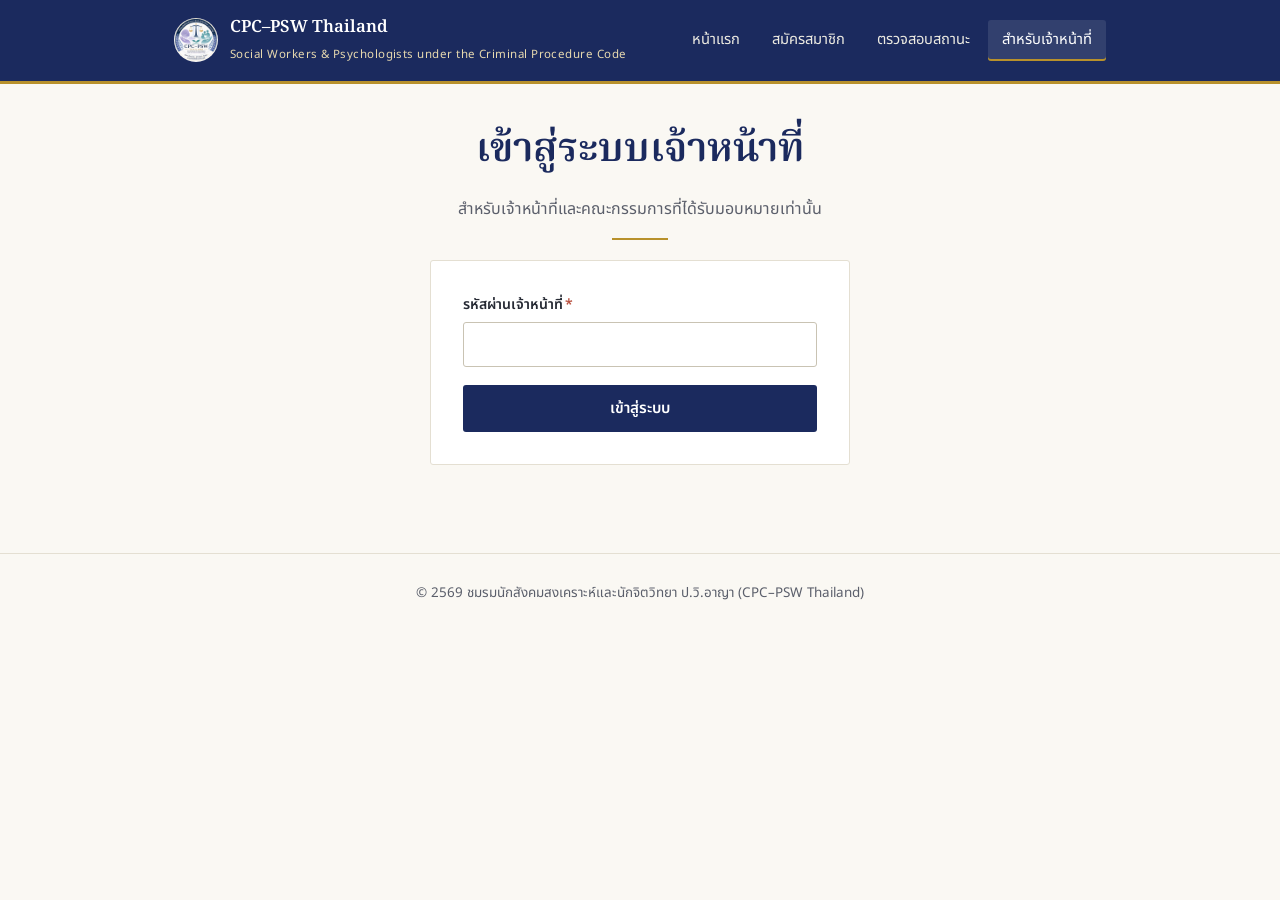
==== admin.html @ 7b02e964 "Add files via upload" ====
<!DOCTYPE html>
<html lang="th">
<head>
<meta charset="UTF-8">
<meta name="viewport" content="width=device-width, initial-scale=1.0">
<title>สำหรับเจ้าหน้าที่ — CPC–PSW Thailand</title>
<link rel="icon" href="logo.png">
<link rel="stylesheet" href="style.css">
</head>
<body>

<header class="site-header">
  <div class="wrap">
    <a href="index.html" class="brand">
      <img src="logo.png" alt="ตราสัญลักษณ์ CPC-PSW Thailand">
      <span>
        <span class="brand-th">CPC–PSW Thailand</span><br>
        <span class="brand-en">Social Workers &amp; Psychologists under the Criminal Procedure Code</span>
      </span>
    </a>
    <button class="nav-toggle" aria-label="เปิดเมนู">เมนู</button>
    <nav class="site-nav">
      <a href="index.html">หน้าแรก</a>
      <a href="register.html">สมัครสมาชิก</a>
      <a href="status.html">ตรวจสอบสถานะ</a>
      <a href="admin.html" aria-current="page">สำหรับเจ้าหน้าที่</a>
    </nav>
  </div>
</header>

<section class="section" style="padding-top:40px">
  <div class="wrap">

    <!-- LOGIN VIEW -->
    <div id="loginView" style="max-width:420px;margin:0 auto">
      <h1 class="center">เข้าสู่ระบบเจ้าหน้าที่</h1>
      <p class="muted center">สำหรับเจ้าหน้าที่และคณะกรรมการที่ได้รับมอบหมายเท่านั้น</p>
      <hr class="rule center">
      <div id="loginAlert" class="alert hidden" role="alert"></div>
      <div class="panel">
        <form id="loginForm" novalidate>
          <div class="field">
            <label for="password">รหัสผ่านเจ้าหน้าที่<span class="req">*</span></label>
            <input type="password" id="password" required autocomplete="current-password">
          </div>
          <button type="submit" class="btn btn-primary" id="loginBtn" style="width:100%">เข้าสู่ระบบ</button>
        </form>
      </div>
    </div>

    <!-- DASHBOARD VIEW -->
    <div id="dashView" class="hidden">
      <div style="display:flex;justify-content:space-between;align-items:center;flex-wrap:wrap;gap:12px">
        <div>
          <h1 style="margin-bottom:2px">รายการสมาชิก</h1>
          <p class="muted" style="margin:0">ตรวจสอบ อนุมัติ และจัดการสถานะสมาชิกภาพ</p>
        </div>
        <div style="display:flex;gap:8px">
          <button class="btn btn-gold btn-sm" id="addHonoraryBtn">+ เพิ่มสมาชิกกิตติมศักดิ์</button>
          <button class="btn btn-outline btn-sm" id="refreshBtn">โหลดข้อมูลใหม่</button>
          <button class="btn btn-outline btn-sm" id="logoutBtn">ออกจากระบบ</button>
        </div>
      </div>
      <hr class="rule">

      <div id="dashAlert" class="alert hidden" role="alert"></div>

      <!-- STATS DASHBOARD -->
      <div class="stat-grid" id="statGrid">
        <div class="stat-card">
          <div class="stat-value" id="statTotal">0</div>
          <div class="stat-label">สมาชิกทั้งหมด</div>
        </div>
        <div class="stat-card stat-pending">
          <div class="stat-value" id="statPending">0</div>
          <div class="stat-label">รอตรวจสอบ</div>
        </div>
        <div class="stat-card stat-active">
          <div class="stat-value" id="statActive">0</div>
          <div class="stat-label">ใช้งานอยู่</div>
        </div>
        <div class="stat-card stat-suspended">
          <div class="stat-value" id="statSuspended">0</div>
          <div class="stat-label">ระงับ</div>
        </div>
        <div class="stat-card stat-expired">
          <div class="stat-value" id="statExpired">0</div>
          <div class="stat-label">หมดอายุ</div>
        </div>
        <div class="stat-card stat-rejected">
          <div class="stat-value" id="statRejected">0</div>
          <div class="stat-label">ไม่อนุมัติ</div>
        </div>
      </div>

      <!-- ADD HONORARY MEMBER PANEL -->
      <div id="honoraryPanel" class="panel hidden" style="margin-bottom:24px">
        <h3 style="margin-bottom:4px">เพิ่มสมาชิกกิตติมศักดิ์</h3>
        <p class="muted" style="margin-bottom:16px">สำหรับผู้ทรงคุณวุฒิที่ชมรมเชิญเป็นกรณีพิเศษ — ระบบจะออกรหัสสมาชิกและตั้งสถานะ "ใช้งานอยู่" ให้ทันที ไม่ต้องผ่านขั้นตอนรอตรวจสอบ</p>
        <form id="honoraryForm" novalidate>
          <div class="field-grid">
            <div class="field">
              <label for="hTitle">คำนำหน้า<span class="req">*</span></label>
              <input type="text" id="hTitle" required>
            </div>
            <div class="field">
              <label for="hFirstName">ชื่อ<span class="req">*</span></label>
              <input type="text" id="hFirstName" required>
            </div>
            <div class="field">
              <label for="hLastName">นามสกุล<span class="req">*</span></label>
              <input type="text" id="hLastName" required>
            </div>
            <div class="field">
              <label for="hPhone">เบอร์โทรศัพท์</label>
              <input type="tel" id="hPhone">
            </div>
            <div class="field">
              <label for="hEmail">อีเมล</label>
              <input type="email" id="hEmail">
            </div>
            <div class="field">
              <label for="hOrganization">หน่วยงาน / ตำแหน่ง</label>
              <input type="text" id="hOrganization">
            </div>
            <div class="field full">
              <label for="hNote">หมายเหตุ</label>
              <input type="text" id="hNote" placeholder="เช่น เหตุผลที่เชิญเป็นสมาชิกกิตติมศักดิ์">
            </div>
          </div>
          <div style="display:flex;gap:10px">
            <button type="submit" class="btn btn-primary" id="honoraryBtn">เพิ่มสมาชิก</button>
            <button type="button" class="btn btn-outline" id="honoraryCancelBtn">ยกเลิก</button>
          </div>
        </form>
      </div>

      <div class="filter-bar">
        <select id="filterStatus">
          <option value="">ทุกสถานะ</option>
          <option value="รอตรวจสอบ">รอตรวจสอบ</option>
          <option value="ใช้งานอยู่">ใช้งานอยู่</option>
          <option value="ไม่อนุมัติ">ไม่อนุมัติ</option>
          <option value="ระงับ">ระงับ</option>
          <option value="หมดอายุ">หมดอายุ</option>
        </select>
        <input type="text" id="filterSearch" placeholder="ค้นหาชื่อ / เลขบัตรประชาชน / รหัสสมาชิก">
      </div>

      <div class="table-wrap">
        <table>
          <thead>
            <tr>
              <th>รหัสสมาชิก</th>
              <th>ชื่อ-นามสกุล</th>
              <th>วิชาชีพ</th>
              <th>ประเภท</th>
              <th>เลขทะเบียน ป.วิ.อาญา</th>
              <th>สถานะ</th>
              <th>วันสมัคร</th>
              <th>จัดการ</th>
            </tr>
          </thead>
          <tbody id="memberTableBody">
            <tr><td colspan="8" class="center muted">กำลังโหลดข้อมูล...</td></tr>
          </tbody>
        </table>
      </div>
    </div>

  </div>
</section>

<!-- DETAIL MODAL -->
<div id="detailModal" class="modal-backdrop hidden">
  <div class="modal-box">
    <div class="modal-head">
      <h3 style="margin:0">รายละเอียดใบสมัคร</h3>
      <button type="button" class="modal-close" id="modalCloseBtn" aria-label="ปิด">✕</button>
    </div>
    <div class="modal-body" id="modalBody">
      <!-- เติมด้วย JS -->
    </div>
  </div>
</div>

<footer class="site-footer">
  <div class="wrap">
    © <span data-year></span> ชมรมนักสังคมสงเคราะห์และนักจิตวิทยา ป.วิ.อาญา (CPC–PSW Thailand)
  </div>
</footer>

<script src="config.js"></script>
<script src="app.js"></script>
<script src="admin.js"></script>
</body>
</html>
---- style.css ----
/* ==========================================================================
   CPC-PSW Thailand — ระบบสมาชิก
   Design tokens: institutional / "ledger" aesthetic drawn from the club seal
   ========================================================================== */

@import url('https://fonts.googleapis.com/css2?family=Noto+Serif+Thai:wght@500;600;700&family=Noto+Sans+Thai:wght@400;500;600;700&display=swap');

:root {
  --navy: #1B2A5E;
  --navy-deep: #121D45;
  --gold: #B8912B;
  --gold-soft: #E7D9AF;
  --purple: #8C7EC7;
  --teal: #3E8E8A;
  --cream: #FAF8F3;
  --panel: #FFFFFF;
  --ink: #262A34;
  --ink-soft: #5B5F6B;
  --line: #E4DFD2;
  --red: #B8503F;
  --radius: 3px;

  --font-display: 'Noto Serif Thai', 'Noto Serif', serif;
  --font-body: 'Noto Sans Thai', 'Noto Sans', system-ui, sans-serif;
}

* { box-sizing: border-box; }

html { scroll-behavior: smooth; }

body {
  margin: 0;
  background: var(--cream);
  color: var(--ink);
  font-family: var(--font-body);
  font-size: 16px;
  line-height: 1.65;
  -webkit-font-smoothing: antialiased;
}

img { max-width: 100%; display: block; }

a { color: var(--navy); }

h1, h2, h3 {
  font-family: var(--font-display);
  color: var(--navy);
  font-weight: 600;
  line-height: 1.3;
  margin: 0 0 .5em;
}

h1 { font-size: clamp(1.7rem, 1.3rem + 1.6vw, 2.5rem); }
h2 { font-size: clamp(1.3rem, 1.1rem + 0.8vw, 1.7rem); }
h3 { font-size: 1.15rem; }

p { margin: 0 0 1em; color: var(--ink); max-width: 68ch; }

.muted { color: var(--ink-soft); }

/* ---------- layout ---------- */
.wrap {
  max-width: 980px;
  margin: 0 auto;
  padding: 0 24px;
}

.panel {
  background: var(--panel);
  border: 1px solid var(--line);
  border-radius: var(--radius);
  padding: 32px;
}

.rule {
  border: none;
  border-top: 2px solid var(--gold);
  width: 56px;
  margin: 6px 0 20px;
}

.rule.center { margin-left: auto; margin-right: auto; }

.section {
  padding: 48px 0;
}

.section + .section {
  border-top: 1px solid var(--line);
}

/* ---------- header ---------- */
.site-header {
  background: var(--navy);
  border-bottom: 3px solid var(--gold);
}

.site-header .wrap {
  display: flex;
  align-items: center;
  gap: 16px;
  padding-top: 14px;
  padding-bottom: 14px;
}

.brand {
  display: flex;
  align-items: center;
  gap: 12px;
  text-decoration: none;
  color: #fff;
}

.brand img {
  width: 44px;
  height: 44px;
  border-radius: 50%;
}

.brand .brand-th {
  font-family: var(--font-display);
  font-size: 1.05rem;
  font-weight: 600;
  color: #fff;
  line-height: 1.2;
}

.brand .brand-en {
  font-size: .72rem;
  letter-spacing: .04em;
  color: var(--gold-soft);
}

.site-nav {
  margin-left: auto;
  display: flex;
  gap: 4px;
}

.site-nav a {
  color: #EDEBE2;
  text-decoration: none;
  font-size: .92rem;
  padding: 8px 14px;
  border-radius: var(--radius);
  transition: background .15s ease, color .15s ease;
}

.site-nav a:hover,
.site-nav a[aria-current="page"] {
  background: rgba(255,255,255,.1);
  color: #fff;
}

.site-nav a[aria-current="page"] {
  box-shadow: inset 0 -2px 0 var(--gold);
}

/* mobile nav toggle */
.nav-toggle { display: none; }

@media (max-width: 640px) {
  .site-nav {
    position: absolute;
    top: 64px; left: 0; right: 0;
    background: var(--navy-deep);
    flex-direction: column;
    padding: 8px 24px 16px;
    display: none;
  }
  .site-nav.open { display: flex; }
  .nav-toggle {
    display: inline-flex;
    margin-left: auto;
    background: none;
    border: 1px solid rgba(255,255,255,.35);
    color: #fff;
    border-radius: var(--radius);
    padding: 6px 10px;
    font-size: .85rem;
    cursor: pointer;
  }
  .site-header .wrap { flex-wrap: wrap; position: relative; }
}

/* ---------- hero ---------- */
.hero {
  padding: 56px 0 40px;
}

.hero-grid {
  display: grid;
  grid-template-columns: 1.3fr 1fr;
  gap: 40px;
  align-items: center;
}

@media (max-width: 780px) {
  .hero-grid { grid-template-columns: 1fr; }
}

.hero-tag {
  font-family: var(--font-body);
  color: var(--teal);
  font-weight: 600;
  font-size: .9rem;
  margin-bottom: 10px;
}

.hero-actions {
  display: flex;
  gap: 12px;
  margin-top: 24px;
  flex-wrap: wrap;
}

.value-strip {
  display: flex;
  flex-wrap: wrap;
  gap: 10px 22px;
  margin-top: 28px;
  padding-top: 22px;
  border-top: 1px solid var(--line);
  font-size: .86rem;
  color: var(--ink-soft);
}

.emblem-card {
  background: var(--panel);
  border: 1px solid var(--line);
  border-radius: var(--radius);
  padding: 26px;
}

.emblem-card-logo {
  display: flex;
  justify-content: center;
  margin-bottom: 12px;
}

.emblem-card-logo img {
  width: 92px;
  height: 92px;
  border-radius: 50%;
}

.emblem-card-title {
  text-align: center;
  font-size: 1rem;
  margin-bottom: 4px;
}

.emblem-card ul { list-style: none; margin: 0; padding: 0; }

.emblem-card li {
  display: flex;
  gap: 14px;
  padding: 14px 0;
}

.emblem-card li + li { border-top: 1px solid var(--line); }

.emblem-ic {
  flex: none;
  width: 38px; height: 38px;
  border-radius: 50%;
  display: flex; align-items: center; justify-content: center;
  color: #fff;
  font-size: 1rem;
}

.emblem-card li:nth-child(1) .emblem-ic { background: var(--navy); }
.emblem-card li:nth-child(2) .emblem-ic { background: var(--purple); }
.emblem-card li:nth-child(3) .emblem-ic { background: var(--teal); }
.emblem-card li:nth-child(4) .emblem-ic { background: var(--gold); }

.emblem-card strong { display: block; color: var(--navy); font-size: .95rem; }
.emblem-card span { color: var(--ink-soft); font-size: .85rem; }

/* ---------- cards / grids ---------- */
.card-grid {
  display: grid;
  grid-template-columns: repeat(3, 1fr);
  gap: 20px;
}

@media (max-width: 780px) {
  .card-grid { grid-template-columns: 1fr; }
}

.info-card {
  border: 1px solid var(--line);
  border-top: 3px solid var(--teal);
  background: var(--panel);
  padding: 22px 20px;
  border-radius: var(--radius);
}

.info-card:nth-child(2) { border-top-color: var(--purple); }
.info-card:nth-child(3) { border-top-color: var(--gold); }

.info-card h3 { margin-bottom: 8px; }
.info-card p { font-size: .92rem; margin: 0; }

/* ---------- forms ---------- */
form fieldset {
  border: none;
  padding: 0;
  margin: 0 0 28px;
}

form legend {
  font-family: var(--font-display);
  color: var(--navy);
  font-weight: 600;
  font-size: 1.05rem;
  padding: 0 0 4px;
  margin-bottom: 14px;
  border-bottom: 2px solid var(--gold);
  width: 100%;
}

.field-grid {
  display: grid;
  grid-template-columns: 1fr 1fr;
  gap: 18px;
}

@media (max-width: 640px) {
  .field-grid { grid-template-columns: 1fr; }
}

.field { margin-bottom: 18px; }
.field.full { grid-column: 1 / -1; }

label {
  display: block;
  font-size: .88rem;
  font-weight: 600;
  color: var(--ink);
  margin-bottom: 6px;
}

label .req { color: var(--red); margin-left: 2px; }

input[type=text], input[type=tel], input[type=email], input[type=date],
input[type=number], input[type=password], select, textarea {
  width: 100%;
  padding: 10px 12px;
  border: 1px solid #C9C3B3;
  border-radius: var(--radius);
  font-family: var(--font-body);
  font-size: .95rem;
  background: #fff;
  color: var(--ink);
}

input:focus, select:focus, textarea:focus {
  outline: none;
  border-color: var(--navy);
  box-shadow: 0 0 0 3px rgba(27,42,94,.12);
}

textarea { min-height: 90px; resize: vertical; }

input[type=file] {
  width: 100%;
  padding: 9px 10px;
  border: 1px dashed #C9C3B3;
  border-radius: var(--radius);
  background: var(--cream);
  font-family: var(--font-body);
  font-size: .88rem;
  color: var(--ink-soft);
}

select:disabled {
  background: #F3F1EA;
  color: #9A9689;
  cursor: not-allowed;
}

.radio-row, .check-row {
  display: flex;
  gap: 20px;
  flex-wrap: wrap;
  align-items: center;
}

.radio-opt, .check-opt {
  display: flex;
  align-items: center;
  gap: 8px;
  font-weight: 400;
  font-size: .92rem;
}

.radio-opt input, .check-opt input { width: auto; }

/* member type selection cards */
.member-type-grid {
  display: grid;
  grid-template-columns: repeat(auto-fit, minmax(240px, 1fr));
  gap: 14px;
}

.member-type-opt {
  display: block;
  border: 1px solid #C9C3B3;
  border-radius: var(--radius);
  padding: 14px 16px;
  cursor: pointer;
  transition: border-color .15s ease, background .15s ease;
  font-weight: 400;
}

.member-type-opt:has(input:checked) {
  border-color: var(--navy);
  background: #F1F2F8;
}

.member-type-opt input {
  width: auto;
  margin-right: 8px;
}

.mt-title {
  font-weight: 700;
  color: var(--navy);
  font-size: .95rem;
}

.mt-desc {
  display: block;
  margin-top: 6px;
  font-size: .82rem;
  color: var(--ink-soft);
  line-height: 1.5;
}

.consent-box {
  background: var(--cream);
  border: 1px solid var(--line);
  border-radius: var(--radius);
  padding: 16px 18px;
  font-size: .88rem;
  color: var(--ink-soft);
}

.hint { font-size: .8rem; color: var(--ink-soft); margin-top: 4px; }

/* ---------- buttons ---------- */
.btn {
  display: inline-flex;
  align-items: center;
  justify-content: center;
  gap: 8px;
  padding: 11px 22px;
  border-radius: var(--radius);
  font-family: var(--font-body);
  font-weight: 600;
  font-size: .95rem;
  text-decoration: none;
  cursor: pointer;
  border: 1px solid transparent;
  transition: background .15s ease, color .15s ease, border-color .15s ease;
}

.btn-primary { background: var(--navy); color: #fff; }
.btn-primary:hover { background: var(--navy-deep); }

.btn-outline { background: transparent; color: var(--navy); border-color: var(--navy); }
.btn-outline:hover { background: var(--navy); color: #fff; }

.btn-gold { background: var(--gold); color: #fff; }
.btn-gold:hover { background: #9C7A22; }

.btn-danger { background: transparent; color: var(--red); border-color: var(--red); }
.btn-danger:hover { background: var(--red); color: #fff; }

.btn-sm { padding: 6px 12px; font-size: .82rem; }

.btn[disabled] { opacity: .55; cursor: not-allowed; }

/* ---------- status badges ---------- */
.badge {
  display: inline-block;
  padding: 4px 12px;
  border-radius: 999px;
  font-size: .8rem;
  font-weight: 600;
}

.badge-pending { background: #F3E7C9; color: #8A6A10; }
.badge-active { background: #D8EEEA; color: #1F6B66; }
.badge-rejected { background: #F4DEDA; color: var(--red); }
.badge-suspended { background: #E6E1F3; color: #5B4A96; }
.badge-expired { background: #E7E7E7; color: #66686E; }

/* ---------- messages ---------- */
.alert {
  padding: 14px 16px;
  border-radius: var(--radius);
  font-size: .92rem;
  margin-bottom: 20px;
  border: 1px solid transparent;
}

.alert-success { background: #E4F1EE; color: #1F6B66; border-color: #BFE0D8; }
.alert-error { background: #F7E7E3; color: var(--red); border-color: #ECC4BA; }
.alert-info { background: #EDEEF7; color: var(--navy); border-color: #D2D6EE; }

/* ---------- result / member card ---------- */
.result-card {
  border: 1px solid var(--line);
  border-radius: var(--radius);
  overflow: hidden;
  background: var(--panel);
}

.result-card .rc-head {
  background: var(--navy);
  color: #fff;
  padding: 18px 22px;
  display: flex;
  justify-content: space-between;
  align-items: center;
  gap: 12px;
  flex-wrap: wrap;
}

.result-card .rc-body {
  padding: 22px;
  display: grid;
  grid-template-columns: repeat(2, 1fr);
  gap: 14px 24px;
}

@media (max-width: 560px) {
  .result-card .rc-body { grid-template-columns: 1fr; }
}

.rc-item .rc-label { font-size: .78rem; color: var(--ink-soft); }
.rc-item .rc-value { font-size: .98rem; font-weight: 600; color: var(--ink); }

/* ---------- table (admin) ---------- */
.table-wrap { overflow-x: auto; border: 1px solid var(--line); border-radius: var(--radius); }

table { width: 100%; border-collapse: collapse; font-size: .88rem; min-width: 760px; }

thead th {
  background: var(--navy);
  color: #fff;
  text-align: left;
  padding: 10px 12px;
  font-weight: 600;
  white-space: nowrap;
}

tbody td {
  padding: 10px 12px;
  border-top: 1px solid var(--line);
  vertical-align: middle;
}

tbody tr:nth-child(even) { background: #FBFAF6; }

.row-actions { display: flex; gap: 6px; flex-wrap: wrap; }

.filter-bar {
  display: flex;
  gap: 10px;
  flex-wrap: wrap;
  align-items: center;
  margin-bottom: 16px;
}

.filter-bar select, .filter-bar input {
  width: auto;
}

/* ---------- admin dashboard stats ---------- */
.stat-grid {
  display: grid;
  grid-template-columns: repeat(6, 1fr);
  gap: 12px;
  margin-bottom: 24px;
}

@media (max-width: 900px) {
  .stat-grid { grid-template-columns: repeat(3, 1fr); }
}

@media (max-width: 520px) {
  .stat-grid { grid-template-columns: repeat(2, 1fr); }
}

.stat-card {
  background: var(--panel);
  border: 1px solid var(--line);
  border-top: 3px solid var(--navy);
  border-radius: var(--radius);
  padding: 14px 16px;
  text-align: center;
}

.stat-card.stat-pending { border-top-color: var(--gold); }
.stat-card.stat-active { border-top-color: var(--teal); }
.stat-card.stat-suspended { border-top-color: var(--purple); }
.stat-card.stat-expired { border-top-color: #9A9689; }
.stat-card.stat-rejected { border-top-color: var(--red); }

.stat-value {
  font-family: var(--font-display);
  font-size: 1.6rem;
  font-weight: 700;
  color: var(--navy);
  line-height: 1.2;
}

.stat-label {
  font-size: .78rem;
  color: var(--ink-soft);
  margin-top: 2px;
}

/* ---------- modal ---------- */
.modal-backdrop {
  position: fixed;
  inset: 0;
  background: rgba(20, 24, 40, .5);
  display: flex;
  align-items: center;
  justify-content: center;
  padding: 20px;
  z-index: 100;
}

.modal-box {
  background: var(--panel);
  border-radius: var(--radius);
  max-width: 640px;
  width: 100%;
  max-height: 86vh;
  overflow-y: auto;
  box-shadow: 0 20px 50px rgba(0,0,0,.25);
}

.modal-head {
  display: flex;
  align-items: center;
  justify-content: space-between;
  padding: 18px 22px;
  border-bottom: 1px solid var(--line);
  position: sticky;
  top: 0;
  background: var(--panel);
}

.modal-close {
  background: none;
  border: none;
  font-size: 1.1rem;
  color: var(--ink-soft);
  cursor: pointer;
  line-height: 1;
  padding: 4px;
}

.modal-body {
  padding: 22px;
}

.detail-section + .detail-section {
  margin-top: 20px;
  padding-top: 16px;
  border-top: 1px solid var(--line);
}

.detail-section h4 {
  font-family: var(--font-display);
  color: var(--navy);
  font-size: .95rem;
  margin: 0 0 12px;
}

.detail-grid {
  display: grid;
  grid-template-columns: repeat(2, 1fr);
  gap: 10px 20px;
}

@media (max-width: 520px) {
  .detail-grid { grid-template-columns: 1fr; }
}

.detail-item .dt-label {
  font-size: .76rem;
  color: var(--ink-soft);
}

.detail-item .dt-value {
  font-size: .92rem;
  font-weight: 600;
  color: var(--ink);
  word-break: break-word;
}

.detail-photo {
  max-width: 100%;
  max-height: 320px;
  border: 1px solid var(--line);
  border-radius: var(--radius);
  margin-top: 8px;
}

/* ---------- footer ---------- */
.site-footer {
  border-top: 1px solid var(--line);
  padding: 28px 0;
  margin-top: 40px;
  font-size: .84rem;
  color: var(--ink-soft);
  text-align: center;
}

/* ---------- utility ---------- */
.stack { display: flex; flex-direction: column; gap: 16px; }
.center { text-align: center; }
.hidden { display: none !important; }
.spinner {
  width: 18px; height: 18px;
  border: 2px solid rgba(255,255,255,.4);
  border-top-color: #fff;
  border-radius: 50%;
  animation: spin .7s linear infinite;
}
@keyframes spin { to { transform: rotate(360deg); } }
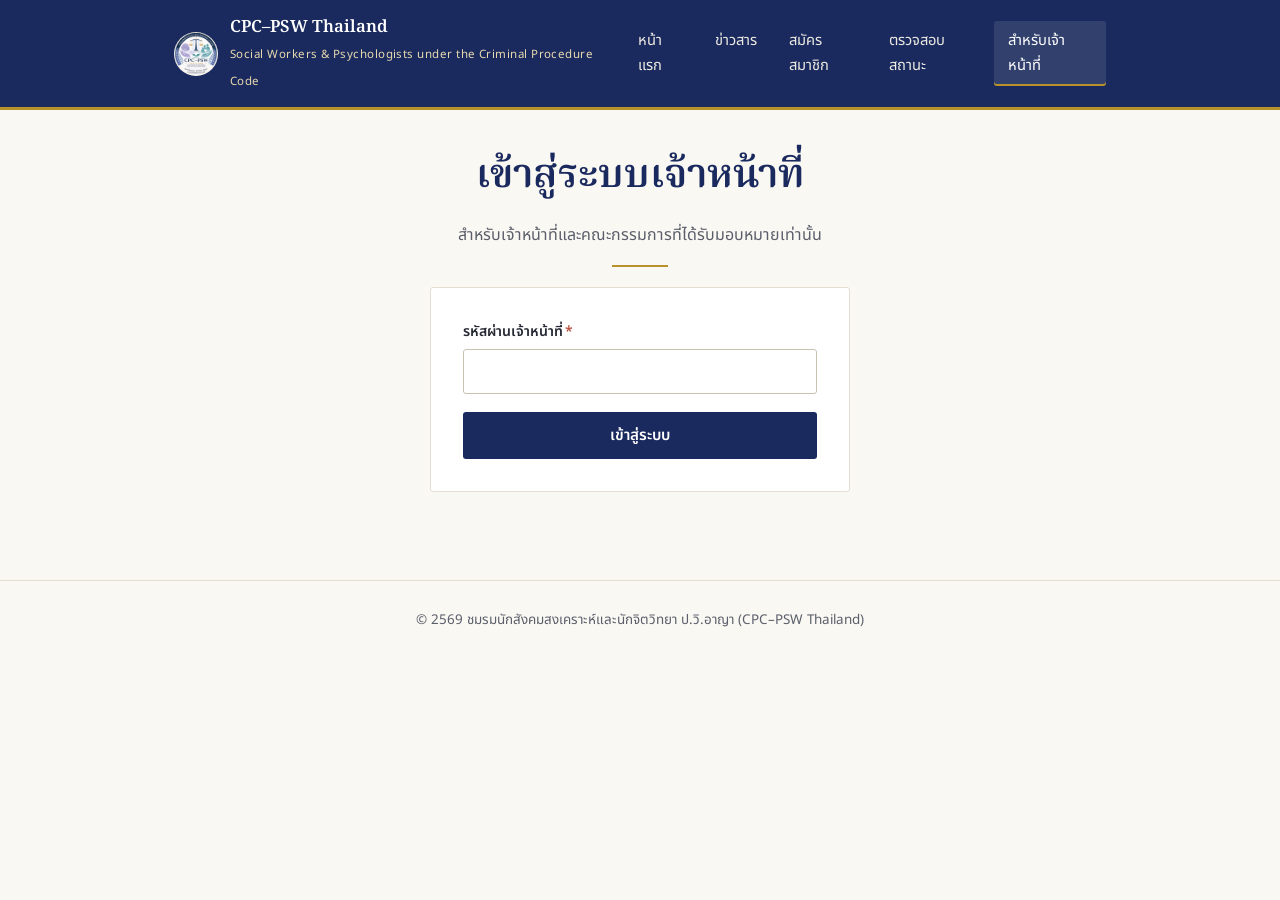
==== commit 9d3e437f: "Add files via upload" ====
--- a/admin.html
+++ b/admin.html
@@ -21,6 +21,7 @@
     <button class="nav-toggle" aria-label="เปิดเมนู">เมนู</button>
     <nav class="site-nav">
       <a href="index.html">หน้าแรก</a>
+      <a href="news.html">ข่าวสาร</a>
       <a href="register.html">สมัครสมาชิก</a>
       <a href="status.html">ตรวจสอบสถานะ</a>
       <a href="admin.html" aria-current="page">สำหรับเจ้าหน้าที่</a>
@@ -55,8 +56,7 @@
           <h1 style="margin-bottom:2px">รายการสมาชิก</h1>
           <p class="muted" style="margin:0">ตรวจสอบ อนุมัติ และจัดการสถานะสมาชิกภาพ</p>
         </div>
-        <div style="display:flex;gap:8px">
-          <button class="btn btn-gold btn-sm" id="addHonoraryBtn">+ เพิ่มสมาชิกกิตติมศักดิ์</button>
+        <div style="display:flex;gap:8px;flex-wrap:wrap">
           <button class="btn btn-outline btn-sm" id="refreshBtn">โหลดข้อมูลใหม่</button>
           <button class="btn btn-outline btn-sm" id="logoutBtn">ออกจากระบบ</button>
         </div>
@@ -65,109 +65,290 @@
 
       <div id="dashAlert" class="alert hidden" role="alert"></div>
 
-      <!-- STATS DASHBOARD -->
-      <div class="stat-grid" id="statGrid">
-        <div class="stat-card">
-          <div class="stat-value" id="statTotal">0</div>
-          <div class="stat-label">สมาชิกทั้งหมด</div>
-        </div>
-        <div class="stat-card stat-pending">
-          <div class="stat-value" id="statPending">0</div>
-          <div class="stat-label">รอตรวจสอบ</div>
-        </div>
-        <div class="stat-card stat-active">
-          <div class="stat-value" id="statActive">0</div>
-          <div class="stat-label">ใช้งานอยู่</div>
-        </div>
-        <div class="stat-card stat-suspended">
-          <div class="stat-value" id="statSuspended">0</div>
-          <div class="stat-label">ระงับ</div>
-        </div>
-        <div class="stat-card stat-expired">
-          <div class="stat-value" id="statExpired">0</div>
-          <div class="stat-label">หมดอายุ</div>
-        </div>
-        <div class="stat-card stat-rejected">
-          <div class="stat-value" id="statRejected">0</div>
-          <div class="stat-label">ไม่อนุมัติ</div>
-        </div>
-      </div>
-
-      <!-- ADD HONORARY MEMBER PANEL -->
-      <div id="honoraryPanel" class="panel hidden" style="margin-bottom:24px">
-        <h3 style="margin-bottom:4px">เพิ่มสมาชิกกิตติมศักดิ์</h3>
-        <p class="muted" style="margin-bottom:16px">สำหรับผู้ทรงคุณวุฒิที่ชมรมเชิญเป็นกรณีพิเศษ — ระบบจะออกรหัสสมาชิกและตั้งสถานะ "ใช้งานอยู่" ให้ทันที ไม่ต้องผ่านขั้นตอนรอตรวจสอบ</p>
-        <form id="honoraryForm" novalidate>
-          <div class="field-grid">
-            <div class="field">
-              <label for="hTitle">คำนำหน้า<span class="req">*</span></label>
-              <input type="text" id="hTitle" required>
-            </div>
-            <div class="field">
-              <label for="hFirstName">ชื่อ<span class="req">*</span></label>
-              <input type="text" id="hFirstName" required>
-            </div>
-            <div class="field">
-              <label for="hLastName">นามสกุล<span class="req">*</span></label>
-              <input type="text" id="hLastName" required>
-            </div>
-            <div class="field">
-              <label for="hPhone">เบอร์โทรศัพท์</label>
-              <input type="tel" id="hPhone">
-            </div>
-            <div class="field">
-              <label for="hEmail">อีเมล</label>
-              <input type="email" id="hEmail">
-            </div>
-            <div class="field">
-              <label for="hOrganization">หน่วยงาน / ตำแหน่ง</label>
-              <input type="text" id="hOrganization">
-            </div>
-            <div class="field full">
-              <label for="hNote">หมายเหตุ</label>
-              <input type="text" id="hNote" placeholder="เช่น เหตุผลที่เชิญเป็นสมาชิกกิตติมศักดิ์">
-            </div>
-          </div>
-          <div style="display:flex;gap:10px">
-            <button type="submit" class="btn btn-primary" id="honoraryBtn">เพิ่มสมาชิก</button>
-            <button type="button" class="btn btn-outline" id="honoraryCancelBtn">ยกเลิก</button>
-          </div>
-        </form>
-      </div>
-
-      <div class="filter-bar">
-        <select id="filterStatus">
-          <option value="">ทุกสถานะ</option>
-          <option value="รอตรวจสอบ">รอตรวจสอบ</option>
-          <option value="ใช้งานอยู่">ใช้งานอยู่</option>
-          <option value="ไม่อนุมัติ">ไม่อนุมัติ</option>
-          <option value="ระงับ">ระงับ</option>
-          <option value="หมดอายุ">หมดอายุ</option>
-        </select>
-        <input type="text" id="filterSearch" placeholder="ค้นหาชื่อ / เลขบัตรประชาชน / รหัสสมาชิก">
-      </div>
-
-      <div class="table-wrap">
-        <table>
-          <thead>
-            <tr>
-              <th>รหัสสมาชิก</th>
-              <th>ชื่อ-นามสกุล</th>
-              <th>วิชาชีพ</th>
-              <th>ประเภท</th>
-              <th>เลขทะเบียน ป.วิ.อาญา</th>
-              <th>สถานะ</th>
-              <th>วันสมัคร</th>
-              <th>จัดการ</th>
-            </tr>
-          </thead>
-          <tbody id="memberTableBody">
-            <tr><td colspan="8" class="center muted">กำลังโหลดข้อมูล...</td></tr>
-          </tbody>
-        </table>
-      </div>
-    </div>
-
+      <!-- TABS -->
+      <div class="admin-tabs">
+        <button type="button" class="admin-tab active" data-tab="dashboard">แดชบอร์ด</button>
+        <button type="button" class="admin-tab" data-tab="manage">ตรวจสอบ/จัดการสมาชิก</button>
+        <button type="button" class="admin-tab" data-tab="news">ข่าวสาร</button>
+      </div>
+
+      <!-- TAB: DASHBOARD -->
+      <div id="tabDashboard" class="admin-tab-panel">
+        <!-- STATS DASHBOARD -->
+        <div class="stat-grid" id="statGrid">
+          <div class="stat-card">
+            <div class="stat-value" id="statTotal">0</div>
+            <div class="stat-label">สมาชิกทั้งหมด</div>
+          </div>
+          <div class="stat-card stat-pending">
+            <div class="stat-value" id="statPending">0</div>
+            <div class="stat-label">รอตรวจสอบ</div>
+          </div>
+          <div class="stat-card stat-needinfo">
+            <div class="stat-value" id="statNeedInfo">0</div>
+            <div class="stat-label">รอข้อมูลเพิ่มเติม</div>
+          </div>
+          <div class="stat-card stat-active">
+            <div class="stat-value" id="statActive">0</div>
+            <div class="stat-label">ใช้งานอยู่</div>
+          </div>
+          <div class="stat-card stat-suspended">
+            <div class="stat-value" id="statSuspended">0</div>
+            <div class="stat-label">ระงับ</div>
+          </div>
+          <div class="stat-card stat-expired">
+            <div class="stat-value" id="statExpired">0</div>
+            <div class="stat-label">หมดอายุ</div>
+          </div>
+          <div class="stat-card stat-rejected">
+            <div class="stat-value" id="statRejected">0</div>
+            <div class="stat-label">ไม่อนุมัติ</div>
+          </div>
+        </div>
+
+        <!-- PROFESSION RATIO PANEL -->
+        <div class="panel" style="margin-bottom:24px">
+          <h3 style="margin-bottom:14px">จำนวน/สัดส่วนวิชาชีพ</h3>
+          <div class="profession-bar">
+            <div class="profession-bar-seg seg-social" id="professionBarSocial" style="width:0%"></div>
+            <div class="profession-bar-seg seg-psych" id="professionBarPsych" style="width:0%"></div>
+            <div class="profession-bar-seg seg-other" id="professionBarOther" style="width:0%"></div>
+          </div>
+          <div class="profession-legend">
+            <div class="profession-legend-item">
+              <span class="dot dot-social"></span>
+              นักสังคมสงเคราะห์ <strong id="professionSocialCount">0</strong> คน (<span id="professionSocialPct">0%</span>)
+            </div>
+            <div class="profession-legend-item">
+              <span class="dot dot-psych"></span>
+              นักจิตวิทยา <strong id="professionPsychCount">0</strong> คน (<span id="professionPsychPct">0%</span>)
+            </div>
+            <div class="profession-legend-item hidden" id="professionOtherItem">
+              <span class="dot dot-other"></span>
+              อื่น ๆ/ไม่ระบุ <strong id="professionOtherCount">0</strong> คน (<span id="professionOtherPct">0%</span>)
+            </div>
+          </div>
+        </div>
+
+        <!-- MEMBER TYPE RATIO PANEL -->
+        <div class="panel" style="margin-bottom:24px">
+          <h3 style="margin-bottom:14px">จำนวน/สัดส่วนประเภทสมาชิก</h3>
+          <div class="profession-bar">
+            <div class="profession-bar-seg seg-samanya" id="typeBarSamanya" style="width:0%"></div>
+            <div class="profession-bar-seg seg-wisamanya" id="typeBarWisamanya" style="width:0%"></div>
+            <div class="profession-bar-seg seg-honorary" id="typeBarHonorary" style="width:0%"></div>
+          </div>
+          <div class="profession-legend">
+            <div class="profession-legend-item">
+              <span class="dot dot-samanya"></span>
+              สมาชิกสามัญ <strong id="typeSamanyaCount">0</strong> คน (<span id="typeSamanyaPct">0%</span>)
+            </div>
+            <div class="profession-legend-item">
+              <span class="dot dot-wisamanya"></span>
+              สมาชิกวิสามัญ <strong id="typeWisamanyaCount">0</strong> คน (<span id="typeWisamanyaPct">0%</span>)
+            </div>
+            <div class="profession-legend-item hidden" id="typeHonoraryItem">
+              <span class="dot dot-honorary"></span>
+              สมาชิกกิตติมศักดิ์ <strong id="typeHonoraryCount">0</strong> คน (<span id="typeHonoraryPct">0%</span>)
+            </div>
+          </div>
+        </div>
+      </div>
+
+      <!-- TAB: MANAGE MEMBERS -->
+      <div id="tabManage" class="admin-tab-panel hidden">
+        <div style="display:flex;justify-content:flex-end;gap:8px;flex-wrap:wrap;margin-bottom:16px">
+          <button class="btn btn-gold btn-sm" id="addHonoraryBtn">+ เพิ่มสมาชิกกิตติมศักดิ์</button>
+          <button class="btn btn-outline btn-sm" id="addNewsletterBtn">+ ส่งข่าวสารถึงสมาชิก</button>
+        </div>
+
+        <!-- ADD HONORARY MEMBER PANEL -->
+        <div id="honoraryPanel" class="panel hidden" style="margin-bottom:24px">
+          <h3 style="margin-bottom:4px">เพิ่มสมาชิกกิตติมศักดิ์</h3>
+          <p class="muted" style="margin-bottom:16px">สำหรับผู้ทรงคุณวุฒิที่ชมรมเชิญเป็นกรณีพิเศษ — ระบบจะออกรหัสสมาชิกและตั้งสถานะ "ใช้งานอยู่" ให้ทันที ไม่ต้องผ่านขั้นตอนรอตรวจสอบ</p>
+          <form id="honoraryForm" novalidate>
+            <div class="field-grid">
+              <div class="field">
+                <label for="hTitle">คำนำหน้า<span class="req">*</span></label>
+                <input type="text" id="hTitle" required>
+              </div>
+              <div class="field">
+                <label for="hFirstName">ชื่อ<span class="req">*</span></label>
+                <input type="text" id="hFirstName" required>
+              </div>
+              <div class="field">
+                <label for="hLastName">นามสกุล<span class="req">*</span></label>
+                <input type="text" id="hLastName" required>
+              </div>
+              <div class="field">
+                <label for="hPhone">เบอร์โทรศัพท์</label>
+                <input type="tel" id="hPhone">
+              </div>
+              <div class="field">
+                <label for="hEmail">อีเมล</label>
+                <input type="email" id="hEmail">
+              </div>
+              <div class="field">
+                <label for="hOrganization">หน่วยงาน / ตำแหน่ง</label>
+                <input type="text" id="hOrganization">
+              </div>
+              <div class="field full">
+                <label for="hNote">หมายเหตุ</label>
+                <input type="text" id="hNote" placeholder="เช่น เหตุผลที่เชิญเป็นสมาชิกกิตติมศักดิ์">
+              </div>
+            </div>
+            <div style="display:flex;gap:10px">
+              <button type="submit" class="btn btn-primary" id="honoraryBtn">เพิ่มสมาชิก</button>
+              <button type="button" class="btn btn-outline" id="honoraryCancelBtn">ยกเลิก</button>
+            </div>
+          </form>
+        </div>
+
+        <!-- SEND NEWSLETTER PANEL -->
+        <div id="newsletterPanel" class="panel hidden" style="margin-bottom:24px">
+          <h3 style="margin-bottom:4px">ส่งข่าวสารถึงสมาชิกทางอีเมล</h3>
+          <p class="muted" id="newsletterQuotaText" style="margin-bottom:16px">กำลังตรวจสอบโควต้าอีเมล...</p>
+          <form id="newsletterForm" novalidate>
+            <div class="field-grid">
+              <div class="field">
+                <label for="nlAudience">ส่งถึง</label>
+                <select id="nlAudience">
+                  <option value="active">เฉพาะสมาชิกที่ใช้งานอยู่</option>
+                  <option value="all">สมาชิกทุกคน (ทุกสถานะที่มีอีเมล)</option>
+                  <option value="custom">ระบุอีเมลเอง</option>
+                </select>
+              </div>
+              <div class="field full hidden" id="nlCustomEmailsField">
+                <label for="nlCustomEmails">รายชื่ออีเมล (คั่นด้วยจุลภาค , หรือขึ้นบรรทัดใหม่)</label>
+                <textarea id="nlCustomEmails" placeholder="เช่น somchai@example.com, malee@example.com"></textarea>
+              </div>
+              <div class="field full">
+                <label for="nlSubject">หัวข้ออีเมล<span class="req">*</span></label>
+                <input type="text" id="nlSubject" required>
+              </div>
+              <div class="field full">
+                <label for="nlMessage">เนื้อหาข่าวสาร<span class="req">*</span></label>
+                <textarea id="nlMessage" required style="min-height:140px"></textarea>
+              </div>
+              <div class="field full">
+                <label for="nlImages">แนบรูปภาพประกอบ (ถ้ามี สูงสุด 3 รูป)</label>
+                <input type="file" id="nlImages" accept="image/*" multiple>
+                <div class="hint">รูปจะแสดงต่อท้ายเนื้อหาข่าวสารในอีเมล ไฟล์ละไม่เกิน 3 MB</div>
+              </div>
+            </div>
+            <div style="display:flex;gap:10px">
+              <button type="submit" class="btn btn-primary" id="newsletterBtn">ส่งอีเมล</button>
+              <button type="button" class="btn btn-outline" id="newsletterCancelBtn">ยกเลิก</button>
+            </div>
+          </form>
+        </div>
+
+        <div class="filter-bar">
+          <select id="filterStatus">
+            <option value="">ทุกสถานะ</option>
+            <option value="รอตรวจสอบ">รอตรวจสอบ</option>
+            <option value="รอข้อมูลเพิ่มเติม">รอข้อมูลเพิ่มเติม</option>
+            <option value="ใช้งานอยู่">ใช้งานอยู่</option>
+            <option value="ไม่อนุมัติ">ไม่อนุมัติ</option>
+            <option value="ระงับ">ระงับ</option>
+            <option value="หมดอายุ">หมดอายุ</option>
+          </select>
+          <input type="text" id="filterSearch" placeholder="ค้นหาชื่อ / เลขบัตรประชาชน / รหัสสมาชิก">
+        </div>
+
+        <div class="table-wrap">
+          <table>
+            <thead>
+              <tr>
+                <th>รหัสสมาชิก</th>
+                <th>ชื่อ-นามสกุล</th>
+                <th>วิชาชีพ</th>
+                <th>ประเภท</th>
+                <th>เลขทะเบียน ป.วิ.อาญา</th>
+                <th>สถานะ</th>
+                <th>วันสมัคร</th>
+                <th>จัดการ</th>
+              </tr>
+            </thead>
+            <tbody id="memberTableBody">
+              <tr><td colspan="8" class="center muted">กำลังโหลดข้อมูล...</td></tr>
+            </tbody>
+          </table>
+        </div>
+      </div>
+
+      <!-- TAB: NEWS -->
+      <div id="tabNews" class="admin-tab-panel hidden">
+        <div style="display:flex;justify-content:flex-end;gap:8px;flex-wrap:wrap;margin-bottom:16px">
+          <button class="btn btn-gold btn-sm" id="addNewsBtn">+ เพิ่มข่าวสาร</button>
+        </div>
+
+        <div id="newsFormPanel" class="panel hidden" style="margin-bottom:24px">
+          <h3 style="margin-bottom:4px" id="newsFormTitle">เพิ่มข่าวสาร</h3>
+          <p class="muted" style="margin-bottom:16px">กรอกรายละเอียดข่าว แนบภาพ thumbnail สำหรับหน้ารวมข่าว และภาพประกอบเนื้อหาเพิ่มเติมได้ (ถ้ามี สูงสุด 3 รูป)</p>
+          <form id="newsForm" novalidate>
+            <div class="field-grid">
+              <div class="field full">
+                <label for="nTitle">หัวข้อข่าว<span class="req">*</span></label>
+                <input type="text" id="nTitle" required>
+              </div>
+              <div class="field full">
+                <label for="nSummary">สรุปย่อ (แสดงในหน้ารวมข่าว)<span class="req">*</span></label>
+                <textarea id="nSummary" required style="min-height:70px"></textarea>
+              </div>
+              <div class="field full">
+                <label for="nContent">เนื้อหาข่าวเต็ม<span class="req">*</span></label>
+                <textarea id="nContent" required style="min-height:180px"></textarea>
+              </div>
+              <div class="field">
+                <label for="nThumbnail" id="nThumbnailLabel">ภาพ Thumbnail<span class="req">*</span></label>
+                <input type="file" id="nThumbnail" accept="image/*">
+                <div class="hint">ใช้แสดงในหน้ารวมข่าวและเป็นภาพหลักของบทความ ไฟล์ไม่เกิน 5 MB</div>
+              </div>
+              <div class="field">
+                <label for="nImages">ภาพประกอบเนื้อหา (สูงสุด 3 รูป)</label>
+                <input type="file" id="nImages" accept="image/*" multiple>
+                <div class="hint">แสดงต่อท้ายเนื้อหาข่าว ไฟล์ละไม่เกิน 5 MB</div>
+              </div>
+              <div class="field">
+                <label for="nStatus">สถานะ</label>
+                <select id="nStatus">
+                  <option value="เผยแพร่">เผยแพร่ทันที</option>
+                  <option value="ร่าง">บันทึกเป็นฉบับร่าง</option>
+                </select>
+              </div>
+              <div class="field">
+                <label for="nAuthor">ผู้เขียน/ที่มา</label>
+                <input type="text" id="nAuthor" placeholder="เช่น ทีมงานชมรม">
+              </div>
+            </div>
+            <div id="newsFormAlert" class="alert hidden" role="alert"></div>
+            <div style="display:flex;gap:10px">
+              <button type="submit" class="btn btn-primary" id="newsFormBtn">บันทึกข่าวสาร</button>
+              <button type="button" class="btn btn-outline" id="newsFormCancelBtn">ยกเลิก</button>
+            </div>
+          </form>
+        </div>
+
+        <div class="table-wrap">
+          <table>
+            <thead>
+              <tr>
+                <th>ภาพ</th>
+                <th>หัวข้อข่าว</th>
+                <th>สถานะ</th>
+                <th>วันที่เผยแพร่</th>
+                <th>จัดการ</th>
+              </tr>
+            </thead>
+            <tbody id="newsTableBody">
+              <tr><td colspan="5" class="center muted">กำลังโหลดข้อมูล...</td></tr>
+            </tbody>
+          </table>
+        </div>
+      </div>
+
+    </div>
   </div>
 </section>
 
@@ -184,6 +365,27 @@
   </div>
 </div>
 
+<!-- CONFIRM MODAL -->
+<div id="confirmModal" class="modal-backdrop hidden">
+  <div class="modal-box" style="max-width:420px">
+    <div class="modal-head">
+      <h3 id="confirmTitle" style="margin:0">ยืนยันการดำเนินการ</h3>
+      <button type="button" class="modal-close" id="confirmCloseBtn" aria-label="ปิด">✕</button>
+    </div>
+    <div class="modal-body">
+      <p id="confirmMessage" style="margin:0 0 16px"></p>
+      <div id="confirmReasonWrap" class="field hidden">
+        <label for="confirmReasonInput" id="confirmReasonLabel">เหตุผล (ถ้ามี)</label>
+        <textarea id="confirmReasonInput"></textarea>
+      </div>
+      <div style="display:flex;gap:10px;justify-content:flex-end;margin-top:8px">
+        <button type="button" class="btn btn-outline" id="confirmCancelBtn">ยกเลิก</button>
+        <button type="button" class="btn btn-primary" id="confirmOkBtn">ยืนยัน</button>
+      </div>
+    </div>
+  </div>
+</div>
+
 <footer class="site-footer">
   <div class="wrap">
     © <span data-year></span> ชมรมนักสังคมสงเคราะห์และนักจิตวิทยา ป.วิ.อาญา (CPC–PSW Thailand)
--- a/style.css
+++ b/style.css
@@ -11,7 +11,9 @@
   --gold: #B8912B;
   --gold-soft: #E7D9AF;
   --purple: #8C7EC7;
+  --purple-deep: #4A3F82;
   --teal: #3E8E8A;
+  --teal-deep: #1E4B49;
   --cream: #FAF8F3;
   --panel: #FFFFFF;
   --ink: #262A34;
@@ -496,6 +498,7 @@
 .badge-rejected { background: #F4DEDA; color: var(--red); }
 .badge-suspended { background: #E6E1F3; color: #5B4A96; }
 .badge-expired { background: #E7E7E7; color: #66686E; }
+.badge-needinfo { background: #FCE4D6; color: #B8622F; }
 
 /* ---------- messages ---------- */
 .alert {
@@ -582,13 +585,9 @@
 /* ---------- admin dashboard stats ---------- */
 .stat-grid {
   display: grid;
-  grid-template-columns: repeat(6, 1fr);
+  grid-template-columns: repeat(auto-fit, minmax(120px, 1fr));
   gap: 12px;
   margin-bottom: 24px;
-}
-
-@media (max-width: 900px) {
-  .stat-grid { grid-template-columns: repeat(3, 1fr); }
 }
 
 @media (max-width: 520px) {
@@ -605,10 +604,97 @@
 }
 
 .stat-card.stat-pending { border-top-color: var(--gold); }
+.stat-card.stat-needinfo { border-top-color: #B8622F; }
 .stat-card.stat-active { border-top-color: var(--teal); }
 .stat-card.stat-suspended { border-top-color: var(--purple); }
 .stat-card.stat-expired { border-top-color: #9A9689; }
 .stat-card.stat-rejected { border-top-color: var(--red); }
+
+.stat-card.stat-type-samanya { border-top-color: var(--navy); }
+.stat-card.stat-type-wisamanya { border-top-color: var(--teal); }
+.stat-card.stat-type-honorary { border-top-color: var(--purple); }
+
+/* ---------- profession ratio bar ---------- */
+.profession-bar {
+  display: flex;
+  height: 14px;
+  border-radius: 999px;
+  overflow: hidden;
+  background: var(--line);
+  margin-bottom: 16px;
+}
+
+.profession-bar-seg {
+  height: 100%;
+  transition: width .3s ease;
+}
+
+.seg-social { background: var(--teal); }
+.seg-psych { background: var(--purple); }
+.seg-other { background: var(--gold); }
+
+.profession-legend {
+  display: flex;
+  gap: 22px;
+  flex-wrap: wrap;
+  font-size: .88rem;
+  color: var(--ink);
+}
+
+.profession-legend-item {
+  display: flex;
+  align-items: center;
+  gap: 8px;
+}
+
+.profession-legend .dot {
+  width: 10px;
+  height: 10px;
+  border-radius: 50%;
+  display: inline-block;
+  flex: none;
+}
+
+.dot-social { background: var(--teal); }
+.dot-psych { background: var(--purple); }
+.dot-other { background: var(--gold); }
+
+.seg-samanya { background: var(--navy); }
+.seg-wisamanya { background: var(--teal); }
+.seg-honorary { background: var(--purple); }
+.dot-samanya { background: var(--navy); }
+.dot-wisamanya { background: var(--teal); }
+.dot-honorary { background: var(--purple); }
+
+/* ---------- admin tabs ---------- */
+.admin-tabs {
+  display: flex;
+  gap: 4px;
+  border-bottom: 1px solid var(--line);
+  margin: 24px 0 20px;
+}
+
+.admin-tab {
+  background: none;
+  border: none;
+  border-bottom: 3px solid transparent;
+  padding: 10px 18px;
+  font-family: var(--font-body);
+  font-weight: 600;
+  font-size: .92rem;
+  color: var(--ink-soft);
+  cursor: pointer;
+  transition: color .15s ease, border-color .15s ease;
+}
+
+.admin-tab:hover { color: var(--navy); }
+
+.admin-tab.active {
+  color: var(--navy);
+  border-bottom-color: var(--gold);
+}
+
+.admin-tab-panel.hidden { display: none; }
 
 .stat-value {
   font-family: var(--font-display);
@@ -713,6 +799,412 @@
   border-radius: var(--radius);
   margin-top: 8px;
 }
+
+/* ---------- membership e-card (landscape, 16:9-ish "share image" size) ---------- */
+.member-ecard {
+  width: 100%;
+  max-width: 520px;
+  aspect-ratio: 16 / 9;
+  margin: 0 auto;
+  border-radius: 18px;
+  padding: 24px 26px 18px;
+  display: flex;
+  flex-direction: column;
+  justify-content: space-between;
+  color: #fff;
+  box-shadow: 0 20px 45px rgba(18, 29, 69, .38);
+  position: relative;
+  overflow: hidden;
+}
+
+/* ธีมสีตามประเภทสมาชิก */
+.member-ecard.theme-samanya {
+  background:
+    radial-gradient(circle at 100% 0%, rgba(184,145,43,.32), transparent 55%),
+    linear-gradient(155deg, var(--navy) 0%, var(--navy-deep) 100%);
+}
+
+.member-ecard.theme-wisamanya {
+  background:
+    radial-gradient(circle at 100% 0%, rgba(184,145,43,.28), transparent 55%),
+    linear-gradient(155deg, var(--teal) 0%, var(--teal-deep) 100%);
+}
+
+.member-ecard.theme-honorary {
+  background:
+    radial-gradient(circle at 100% 0%, rgba(184,145,43,.3), transparent 55%),
+    linear-gradient(155deg, var(--purple) 0%, var(--purple-deep) 100%);
+}
+
+.member-ecard::before {
+  content: "";
+  position: absolute;
+  inset: 0;
+  border: 1px solid rgba(231, 217, 175, .4);
+  border-radius: 18px;
+  pointer-events: none;
+  z-index: 4;
+}
+
+/* ลายเส้นทแยงบางๆ ทั่วบัตร ให้พื้นผิวมีมิติ (ลดความเข้มลงเพื่อไม่รบกวนการอ่านข้อความ) */
+.ecard-texture {
+  position: absolute;
+  inset: 0;
+  background-image: repeating-linear-gradient(
+    135deg,
+    rgba(255,255,255,.04) 0px,
+    rgba(255,255,255,.04) 2px,
+    transparent 2px,
+    transparent 16px
+  );
+  pointer-events: none;
+  z-index: 0;
+}
+
+/* วงกลมไล่เฉดขนาดใหญ่มุมขวาล่าง */
+.member-ecard::after {
+  content: "";
+  position: absolute;
+  width: 65%;
+  aspect-ratio: 1;
+  right: -18%;
+  bottom: -32%;
+  border-radius: 50%;
+  background: radial-gradient(circle, rgba(255,255,255,.10) 0%, transparent 68%);
+  pointer-events: none;
+  z-index: 1;
+}
+
+/* วงแหวนเส้นขอบบางมุมขวาบน */
+.ecard-ring {
+  position: absolute;
+  width: 130px;
+  height: 130px;
+  right: -35px;
+  top: -45px;
+  border-radius: 50%;
+  border: 1.5px solid rgba(231, 217, 175, .25);
+  pointer-events: none;
+  z-index: 1;
+}
+
+/* ลายจุดตกแต่งมุมขวาบน */
+.ecard-dots {
+  position: absolute;
+  top: 20px;
+  right: 56px;
+  width: 90px;
+  height: 54px;
+  background-image: radial-gradient(rgba(255,255,255,.32) 1.4px, transparent 1.8px);
+  background-size: 11px 11px;
+  pointer-events: none;
+  z-index: 1;
+}
+
+/* เส้นทแยงสีทองพาดมุมขวา */
+.ecard-diagonal {
+  position: absolute;
+  top: -25%;
+  right: 12%;
+  width: 3px;
+  height: 170%;
+  background: linear-gradient(rgba(231,217,175,0), rgba(231,217,175,.3), rgba(231,217,175,0));
+  transform: rotate(22deg);
+  pointer-events: none;
+  z-index: 1;
+}
+
+.ecard-diagonal.d2 {
+  right: 18%;
+  width: 2px;
+  opacity: .55;
+}
+
+/* ตราสัญลักษณ์เป็นลายน้ำขนาดใหญ่มุมขวาล่าง */
+.ecard-watermark {
+  position: absolute;
+  width: 240px;
+  height: 240px;
+  right: -55px;
+  bottom: -55px;
+  opacity: .08;
+  filter: brightness(0) invert(1);
+  transform: rotate(-8deg);
+  pointer-events: none;
+  z-index: 1;
+}
+
+/* ไอคอนเส้นบาง ๆ ที่หยิบยืมสัญลักษณ์จากตราชมรม (ตราชั่ง / ต้นอ่อน) มาเป็นลายพื้นหลัง */
+.ecard-icon {
+  position: absolute;
+  color: rgba(255,255,255,.08);
+  pointer-events: none;
+  z-index: 0;
+}
+
+.ecard-icon.icon-scale {
+  width: 128px;
+  height: 128px;
+  right: 86px;
+  top: 38%;
+  transform: translateY(-50%);
+}
+
+.ecard-icon.icon-sprout {
+  width: 64px;
+  height: 64px;
+  left: -12px;
+  bottom: -12px;
+  color: rgba(255,255,255,.10);
+}
+
+/* ไล่เฉดมืดบางๆ ด้านล่างบัตร ช่วยให้ข้อความรหัสสมาชิก/วันหมดอายุอ่านง่ายขึ้น
+   ไม่ว่าลายกราฟิกด้านหลังจะเป็นอย่างไร */
+.ecard-scrim-bottom {
+  position: absolute;
+  left: 0;
+  right: 0;
+  bottom: 0;
+  height: 42%;
+  background: linear-gradient(to top, rgba(5, 10, 30, .32), transparent);
+  pointer-events: none;
+  z-index: 1;
+}
+
+.ecard-row {
+  position: relative;
+  z-index: 2;
+}
+
+.ecard-top {
+  display: flex;
+  align-items: center;
+  gap: 13px;
+  padding-bottom: 14px;
+  border-bottom: 1px solid rgba(255,255,255,.18);
+}
+
+.ecard-logo {
+  width: 40px;
+  height: 40px;
+  border-radius: 50%;
+  background: #fff;
+  flex: none;
+  box-shadow: 0 2px 8px rgba(0,0,0,.25);
+}
+
+.ecard-org-text {
+  padding-left: 13px;
+  border-left: 1px solid rgba(255,255,255,.22);
+}
+
+.ecard-org-th {
+  font-family: var(--font-display);
+  font-weight: 700;
+  letter-spacing: .06em;
+  font-size: .86rem;
+  color: #fff;
+  text-shadow: 0 1px 4px rgba(0,0,0,.4);
+}
+
+.ecard-org-sub {
+  font-size: .64rem;
+  color: var(--gold-soft);
+  line-height: 1.45;
+  margin-top: 2px;
+  text-shadow: 0 1px 4px rgba(0,0,0,.4);
+}
+
+.ecard-body {
+  flex: 1;
+  display: flex;
+  flex-direction: column;
+  justify-content: center;
+  gap: 9px;
+  padding: 4px 0;
+}
+
+.ecard-name {
+  font-family: var(--font-display);
+  font-size: 1.36rem;
+  font-weight: 700;
+  color: #fff;
+  line-height: 1.3;
+  letter-spacing: .01em;
+  text-shadow: 0 1px 5px rgba(0,0,0,.4);
+}
+
+.ecard-type {
+  display: inline-block;
+  align-self: flex-start;
+  width: fit-content;
+  font-size: .7rem;
+  font-weight: 600;
+  letter-spacing: .02em;
+  color: var(--navy-deep);
+  background: var(--gold-soft);
+  padding: 4px 14px;
+  border-radius: 999px;
+}
+
+.ecard-meta {
+  display: flex;
+  justify-content: space-between;
+  align-items: flex-end;
+  gap: 16px;
+  padding-top: 14px;
+  border-top: 1px solid rgba(255,255,255,.22);
+  position: relative;
+}
+
+.ecard-label {
+  font-size: .62rem;
+  color: rgba(255,255,255,.78);
+  text-transform: uppercase;
+  letter-spacing: .05em;
+  text-shadow: 0 1px 3px rgba(0,0,0,.4);
+}
+
+.ecard-value {
+  font-size: .96rem;
+  font-weight: 700;
+  color: #fff;
+  margin-top: 3px;
+  font-family: var(--font-display);
+  text-shadow: 0 1px 4px rgba(0,0,0,.45);
+}
+
+.ecard-meta-item:last-child { text-align: right; }
+
+.ecard-tagline {
+  padding-top: 8px;
+  font-size: .58rem;
+  line-height: 1.5;
+  color: rgba(255,255,255,.6);
+  letter-spacing: .01em;
+}
+
+/* ---------- news (public) ---------- */
+.news-grid {
+  display: grid;
+  grid-template-columns: repeat(auto-fill, minmax(260px, 1fr));
+  gap: 22px;
+}
+
+.news-card {
+  border: 1px solid var(--line);
+  border-radius: var(--radius);
+  overflow: hidden;
+  background: var(--panel);
+  display: flex;
+  flex-direction: column;
+  text-decoration: none;
+  color: inherit;
+  transition: box-shadow .15s ease, transform .15s ease;
+}
+
+.news-card:hover {
+  box-shadow: 0 10px 24px rgba(18,29,69,.1);
+  transform: translateY(-2px);
+}
+
+.news-card-thumb {
+  width: 100%;
+  aspect-ratio: 16 / 9;
+  object-fit: cover;
+  background: var(--line);
+  display: block;
+}
+
+.news-card-body {
+  padding: 16px 18px 18px;
+  display: flex;
+  flex-direction: column;
+  gap: 7px;
+  flex: 1;
+}
+
+.news-card-date {
+  font-size: .75rem;
+  color: var(--ink-soft);
+}
+
+.news-card-title {
+  font-family: var(--font-display);
+  color: var(--navy);
+  font-size: 1.05rem;
+  font-weight: 700;
+  line-height: 1.4;
+}
+
+.news-card-summary {
+  font-size: .88rem;
+  color: var(--ink-soft);
+  flex: 1;
+  line-height: 1.6;
+}
+
+.news-card-cta {
+  font-size: .84rem;
+  font-weight: 600;
+  color: var(--teal);
+}
+
+.news-detail-back {
+  display: inline-block;
+  margin-bottom: 18px;
+  font-size: .88rem;
+  color: var(--navy);
+  text-decoration: none;
+}
+
+.news-detail-hero {
+  width: 100%;
+  max-height: 420px;
+  object-fit: cover;
+  border-radius: var(--radius);
+  margin-bottom: 22px;
+  border: 1px solid var(--line);
+}
+
+.news-detail-meta {
+  font-size: .85rem;
+  color: var(--ink-soft);
+  margin-bottom: 6px;
+}
+
+.news-detail-content {
+  font-size: .98rem;
+  line-height: 1.85;
+  color: var(--ink);
+  white-space: pre-wrap;
+}
+
+.news-detail-images {
+  display: grid;
+  grid-template-columns: repeat(auto-fit, minmax(200px, 1fr));
+  gap: 14px;
+  margin-top: 26px;
+}
+
+.news-detail-images img {
+  width: 100%;
+  border-radius: var(--radius);
+  border: 1px solid var(--line);
+}
+
+/* ---------- news (admin) ---------- */
+.news-thumb-sm {
+  width: 64px;
+  height: 42px;
+  object-fit: cover;
+  border-radius: 4px;
+  border: 1px solid var(--line);
+  display: block;
+}
+
+.badge-draft { background: #E7E7E7; color: #66686E; }
+.badge-published { background: #D8EEEA; color: #1F6B66; }
 
 /* ---------- footer ---------- */
 .site-footer {
